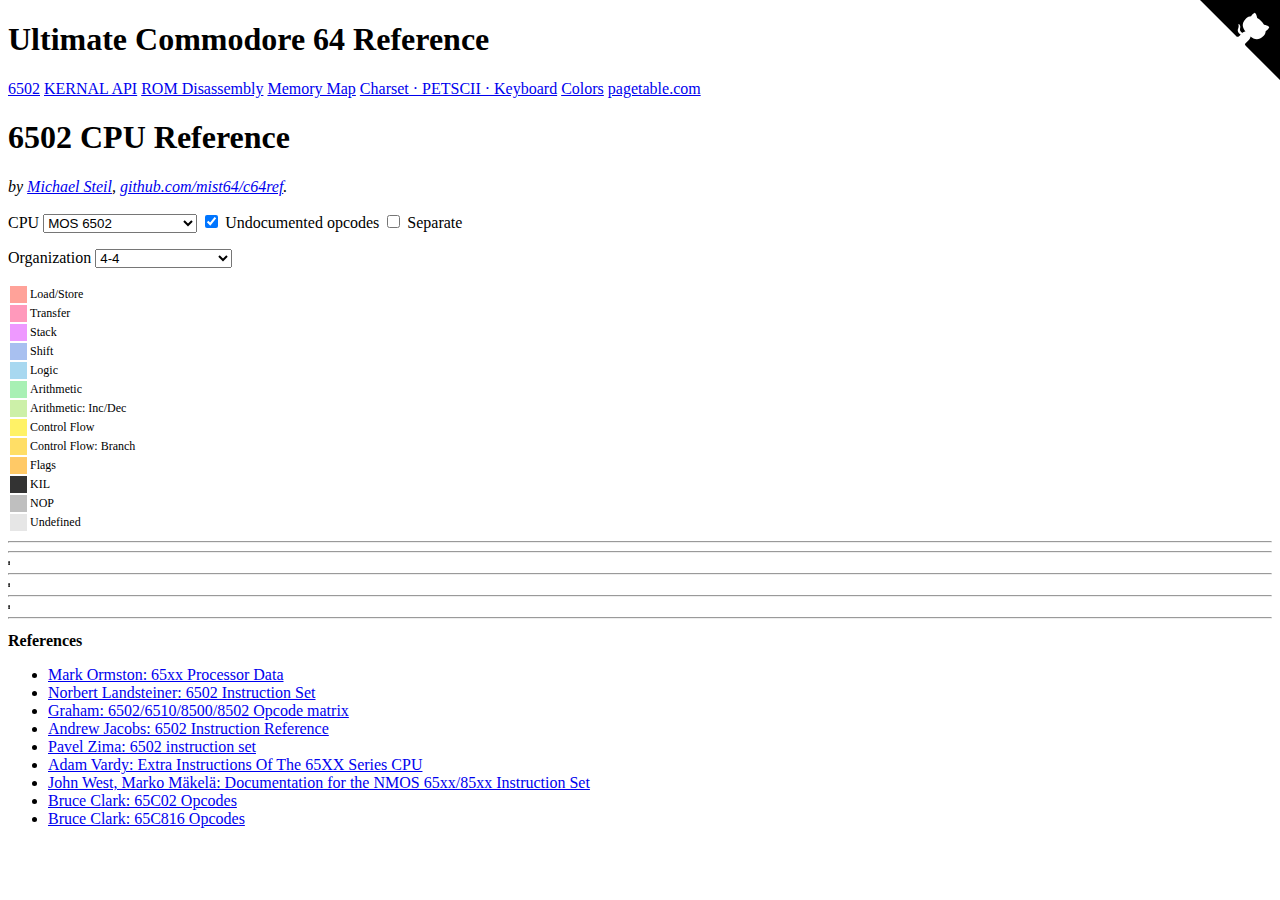
==== 6502/index.html @ 855c61d1 "6502: separation support for opcode table" ====
<!DOCTYPE html>
<html lang="en-US">
<head>
<meta http-equiv="Content-type" content="text/html; charset=utf-8" />
<title>6502 CPU | Ultimate C64 Reference</title>
<link rel="stylesheet" href="../style.css">
<script src="script.js"></script>
<style>

h2 {
	font-size: medium;
}

.opcode_table {
	border: none;
}

.opcode_table td {
	border: 1px solid white;
	height: 40px;
	width: 40px;
	font-size: 7.5pt;
	font-family: monospace;
	/* text-shadow: 1px 0px 2px white; */
}

.opcode_table th {
	font-size: 7.5pt;
	font-family: monospace;
	text-align: center;
	vertical-align: middle;
}

#mnemos_by_category td {
	padding: 8px;
}

#mnemos_by_category th {
	text-align: center;
}

#cycle_reference {
	font-size: 10pt;
}

#opcode_reference {
	font-size: 10pt;
}

#big_table {
	font-size: 10pt;
}

.disabled {
	pointer-events: none;
	opacity: 0.25;
}

.vertical {
   writing-mode: vertical-rl;
   transform:rotate(270deg);
   margin: 0px;
}
.vertical:before {
	content: '';
	padding-top: 110%;/* takes width as reference, + 10% for faking some extra padding */
	display: inline-block;
	vertical-align: middle;
}

.ill {
	background: repeating-linear-gradient(
		45deg,
		rgba(0, 0, 0, 0),
		rgba(0, 0, 0, 0) 2px,
		rgba(0, 0, 0, 0.1) 2px,
		rgba(0, 0, 0, 0.1) 4px
	);
}

.load {
	background-color: hsl(5, 100%, 80%); /* red */
}
.trans {
	background-color: hsl(340, 100%, 80%);
}
.stack {
	background-color: hsl(290, 100%, 80%); /* magenta */
}

.shift {
	background-color: hsl(220, 70%, 80%);
}
.logic {
	background-color: hsl(200, 70%, 80%);
}
.arith {
	background-color: hsl(130, 70%, 80%);
}
.inc {
	background-color: hsl(90, 70%, 80%);
}

.ctrl {
	background-color: hsl(55, 100%, 70%); /* yellow */
}
.bra {
	background-color: hsl(47, 100%, 70%); /* yellow-orange */
}
.flags {
	background-color: hsl(39, 100%, 70%); /* orange */
}

.kil {
	background-color: hsl(0, 0%, 20%);
	color: white;
}
.nop {
	background-color: hsl(0, 0%, 75%); /* light gray */
}
.undefined {
	background-color: hsl(0, 0%, 90%); /* gray */
}

</style>

</head>

<body>
	<a href="https://github.com/mist64/c64ref" class="github-corner" aria-label="View source on GitHub"><svg width="80" height="80" viewBox="0 0 250 250" style="fill:var(--main-color); color:#fff; position: absolute; top: 0; border: 0; right: 0;" aria-hidden="true"><path d="M0,0 L115,115 L130,115 L142,142 L250,250 L250,0 Z"></path><path d="M128.3,109.0 C113.8,99.7 119.0,89.6 119.0,89.6 C122.0,82.7 120.5,78.6 120.5,78.6 C119.2,72.0 123.4,76.3 123.4,76.3 C127.3,80.9 125.5,87.3 125.5,87.3 C122.9,97.6 130.6,101.9 134.4,103.2" fill="currentColor" style="transform-origin: 130px 106px;" class="octo-arm"></path><path d="M115.0,115.0 C114.9,115.1 118.7,116.5 119.8,115.4 L133.7,101.6 C136.9,99.2 139.9,98.4 142.2,98.6 C133.8,88.0 127.5,74.4 143.8,58.0 C148.5,53.4 154.0,51.2 159.7,51.0 C160.3,49.4 163.2,43.6 171.4,40.1 C171.4,40.1 176.1,42.5 178.8,56.2 C183.1,58.6 187.2,61.8 190.9,65.4 C194.5,69.0 197.7,73.2 200.1,77.6 C213.8,80.2 216.3,84.9 216.3,84.9 C212.7,93.1 206.9,96.0 205.4,96.6 C205.1,102.4 203.0,107.8 198.3,112.5 C181.9,128.9 168.3,122.5 157.7,114.1 C157.9,116.9 156.7,120.9 152.7,124.9 L141.0,136.5 C139.8,137.7 141.6,141.9 141.8,141.8 Z" fill="currentColor" class="octo-body"></path></svg></a><style>.github-corner:hover .octo-arm{animation:octocat-wave 560ms ease-in-out}@keyframes octocat-wave{0%,100%{transform:rotate(0)}20%,60%{transform:rotate(-25deg)}40%,80%{transform:rotate(10deg)}}@media (max-width:500px){.github-corner:hover .octo-arm{animation:none}.github-corner .octo-arm{animation:octocat-wave 560ms ease-in-out}}</style>
	<div class="topnav">
	    <h1>Ultimate Commodore 64 Reference</h1>
	    <a class="active" href="../6502/">6502</a>
	    <a href="../kernal/">KERNAL API</a>
	    <a href="../c64disasm/">ROM Disassembly</a>
	    <a href="../c64mem/">Memory Map</a>
	    <a href="../charset/">Charset · PETSCII · Keyboard</a>
	    <a href="../colors/">Colors</a>
	    <a class="home" href="https://www.pagetable.com/">pagetable.com</a>
	</div>
	<div class="main">
	<h1>6502 CPU Reference</h1>
	<p><i>by <a href="http://www.pagetable.com/">Michael Steil</a>, <a href="https://github.com/mist64/c64ref">github.com/mist64/c64ref</a>.</i></p>

	<p>
		<label for="cpu">CPU</label>
		<select name="cpu" id="cpu" onChange="show();">
			<option selected value="6502">MOS 6502</option>
			<option value="6502rorbug">MOS 6502 (ROR bug)</option>
			<option value="65dtv02">65DTV02</option>
			<option value="65c02">WDC 65C02/65SC02</option>
			<option value="r65c02">Rockwell R65C02</option>
			<option value="65c02s">WDC 65C02S</option>
			<option value="65ce02">CSG 65CE02</option>
			<option value="65c816">WDC 65C816</option>
		</select>
		<span id="showillegal_box">
			<input checked type="checkbox" id="showillegal" onclick="show()">
			<label for="showillegal">Undocumented opcodes</label>
			<span id="separateillegal_box">
				<input type="checkbox" id="separateillegal" onclick="show()">
				<label for="separateillegal">Separate</label>
			</span>
		</span>
	</p>

	<p>
		<label for="opcode_table_organization">Organization</label>
		<select name="opcode_table_organization" id="opcode_table_organization" onChange="show();">
			<option value="4-4">4-4</option>
			<option value="3-3-2a/h">3-3-2 A (horizontal)</option>
			<option value="3-3-2a/v">3-3-2 A (vertical)</option>
			<option value="3-3-2b/h">3-3-2 B (horizontal)</option>
			<option value="3-3-2b/v">3-3-2 B (vertical)</option>
		</select>
	</p>

	<table class="opcode_table" id="opcode_table1"></table>
	<table class="opcode_table" id="opcode_table2"></table>

	<table style="font-size: 9pt;">
		<tr>
			<td class="load"></td>
			<td>Load/Store</td>
		</tr>
		<tr>
			<td class="trans"></td>
			<td>Transfer</td>
		</tr>
		<tr>
			<td class="stack"></td>
			<td>Stack</td>
		</tr>
		<tr>
			<td class="shift"></td>
			<td>Shift</td>
		</tr>
		<tr>
			<td class="logic"></td>
			<td>Logic</td>
		</tr>
		<tr>
			<td class="arith"></td>
			<td>Arithmetic</td>
		</tr>
		<tr>
			<td class="inc"></td>
			<td>Arithmetic: Inc/Dec</td>
		</tr>
		<tr>
			<td class="ctrl" width="15px"></td>
			<td>Control Flow</td>
		</tr>
		<tr>
			<td class="bra"></td>
			<td>Control Flow: Branch</td>
		</tr>
		<tr>
			<td class="flags"></td>
			<td>Flags</td>
		</tr>
		<tr>
			<td class="kil"></td>
			<td>KIL</td>
		</tr>
		<tr>
			<td class="nop"></td>
			<td>NOP</td>
		</tr>
		<tr>
			<td class="undefined"></td>
			<td>Undefined</td>
		</tr>
	</table>

	<hr/>

	<div id="mnemos_by_category"></div>

	<hr/>

	<table id="cycle_reference1" border="1"></table>
	<table id="cycle_reference2" border="1"></table>

	<hr/>

	<table id="opcode_reference1" border="1"></table>
	<table id="opcode_reference2" border="1"></table>

	<hr/>

	<table id="big_table1" border="1"></table>
	<table id="big_table2" border="1"></table>

	<hr/>

	<div id="reference"></div>

	<h2>References</h2>

	<ul>
	<li><a href="http://anyplatform.net/media/guides/cpus/65xx%20Processor%20Data.txt">Mark Ormston: 65xx Processor Data</a></li>
	<li><a href="https://www.masswerk.at/6502/6502_instruction_set.html">Norbert Landsteiner: 6502 Instruction Set</a></li>
	<li><a href="http://www.oxyron.de/html/opcodes02.html">Graham: 6502/6510/8500/8502 Opcode matrix</a></li>
	<li><a href="http://www.obelisk.me.uk/6502/reference.html">Andrew Jacobs: 6502 Instruction Reference</a></li>
	<li><a href="https://pastraiser.com/cpu/6502/6502_opcodes.html">Pavel Zima: 6502 instruction set</a></li>
	<li><a href="http://www.ffd2.com/fridge/docs/6502-NMOS.extra.opcodes">Adam Vardy: Extra Instructions Of The 65XX Series CPU</a></li>
	<li><a href="http://unusedino.de/ec64/technical/misc/c64/64doc.html">John West, Marko Mäkelä: Documentation for the NMOS 65xx/85xx Instruction Set</a></li>
	<li><a href="http://6502.org/tutorials/65c02opcodes.html">Bruce Clark: 65C02 Opcodes</a></li>
	<li><a href="http://6502.org/tutorials/65c816opcodes.html">Bruce Clark: 65C816 Opcodes</a></li>

	</ul>

	</div>

</body>
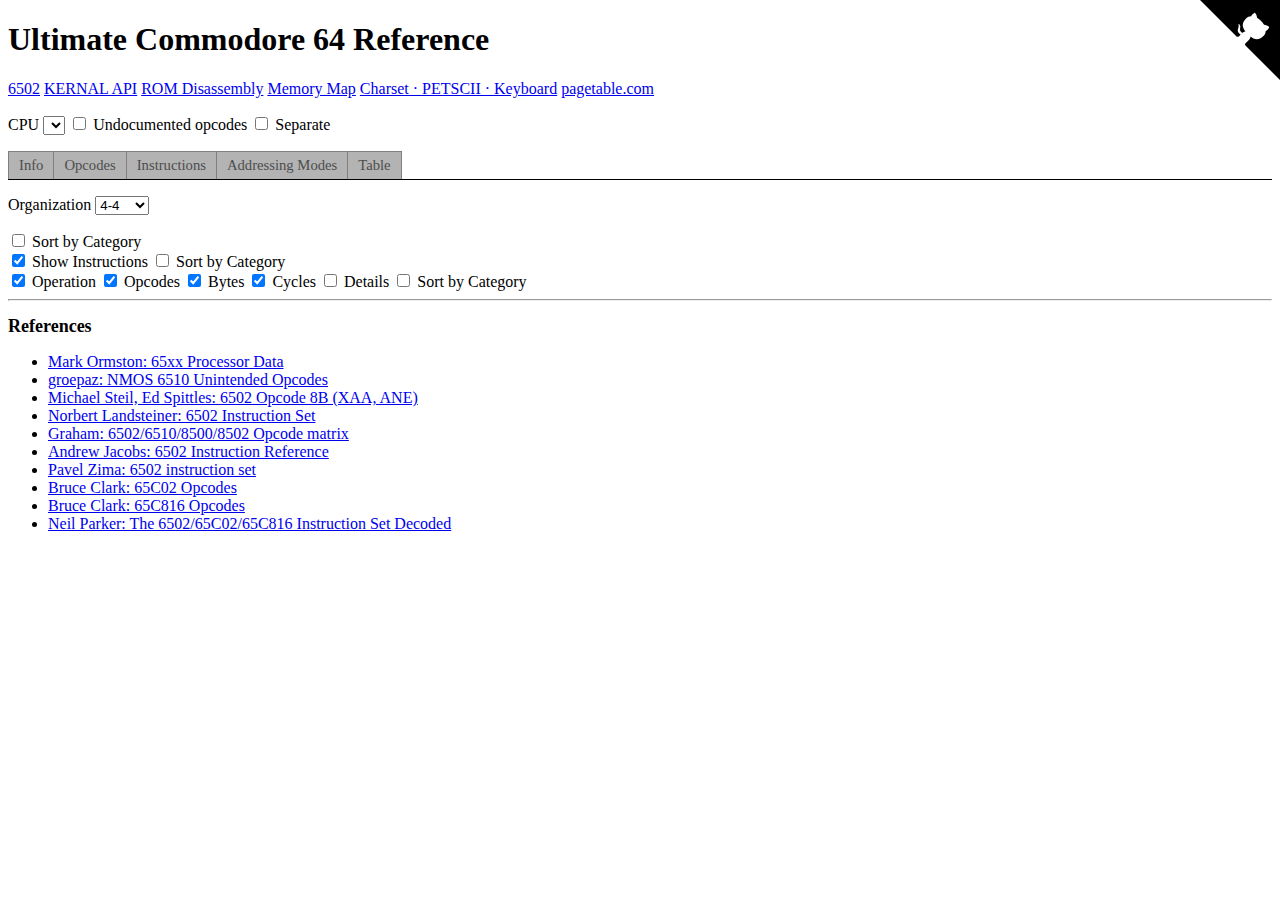
==== commit 15fbd502: "6502: enabled 6502 reference" ====
--- a/6502/index.html
+++ b/6502/index.html
@@ -7,8 +7,148 @@
 <script src="script.js"></script>
 <style>
 
+:root {
+	--box-background: #eef;
+	--box-border: gray;
+}
+
+input#tab0,
+input#tab1,
+input#tab2,
+input#tab3,
+input#tab4 {
+	display: none;
+}
+
+div#navigation {
+	border-bottom: 1px solid black;
+	margin-bottom: 10px;
+}
+
+nav label {
+	display: inline-block;
+	padding-left: 10px;
+	padding-right: 10px;
+	padding-top: 5px;
+	padding-bottom: 5px;
+	border-top: 1px solid var(--box-border);
+	border-right: 1px solid var(--box-border);
+	background: hsl(210,0%,70%);
+	color: hsl(210,0%,30%);
+	text-align: center;
+	font-size: 11pt;
+}
+
+nav label:nth-child(1) { border-left: 1px solid var(--box-border); }
+nav label:hover {
+	background: hsl(210, 0%, 60%);
+	color: black;
+}
+nav label:active {
+	background: hsl(210, 0%, 80%);
+	color: black;
+}
+
+#tab0:checked ~ div nav label[for="tab0"],
+#tab1:checked ~ div nav label[for="tab1"],
+#tab2:checked ~ div nav label[for="tab2"],
+#tab3:checked ~ div nav label[for="tab3"],
+#tab4:checked ~ div nav label[for="tab4"] {
+	background: var(--main-background);
+	color: black;
+	position: relative;
+	border-bottom: none;
+	font-weight: bold;
+}
+
+#tab0:checked ~ div nav label[for="tab0"]:after,
+#tab1:checked ~ div nav label[for="tab1"]:after,
+#tab2:checked ~ div nav label[for="tab2"]:after,
+#tab3:checked ~ div nav label[for="tab3"]:after,
+#tab4:checked ~ div nav label[for="tab4"]:after {
+	content: "";
+	display: block;
+	position: absolute;
+	height: 3px;
+	width: 100%;
+	background: var(--main-background);
+	left: 0;
+	bottom: -2px;
+}
+
 h2 {
+	font-size: large;
+}
+
+h3 {
 	font-size: medium;
+}
+
+.reference_card {
+	border-radius: 10px;
+	border: 1px solid black;
+	box-shadow: 2px 2px 10px gray;
+	background-color: white;
+	margin: 10px;
+	padding: 8px 22px;
+	width: 700px;
+	font-size: 11pt;
+}
+
+.reference_card_addmode {
+	border-radius: 10px;
+	border: 1px solid black;
+	box-shadow: 2px 2px 10px gray;
+	background-color: white;
+	margin: 10px;
+	padding: 8px 22px;
+	width: 350px;
+	font-size: 11pt;
+}
+
+.reference_table td,
+.reference_table th {
+	padding: 1px 10px;
+	vertical-align: middle;
+}
+
+.reference_table th {
+	padding: 5px 10px;
+}
+
+.reference_table {
+	width: 100%;
+}
+
+.reference_flags_table {
+	float: right;
+	margin: 16px 0px 10px 10px;
+	border: none;
+}
+
+
+.reference_flags_table tr  {
+    height: 1.5em;
+}
+
+
+.reference_flags_table th,
+.reference_flags_table td {
+	padding: 2px;
+	text-align: center;
+	vertical-align: middle;
+    width: 1.5em;
+	border-right: 1px solid gray;
+}
+
+.reference_flags_table th:last-child,
+.reference_flags_table td:last-child {
+	border-right: none;
+}
+
+
+.reference_flags_table td {
+	border-top: 1px solid lightgray;
 }
 
 .opcode_table {
@@ -31,8 +171,13 @@
 	vertical-align: middle;
 }
 
+#mnemos_by_category table {
+	border: none;
+}
+
 #mnemos_by_category td {
-	padding: 8px;
+	padding: 2px;
+	font-size: 11pt;
 }
 
 #mnemos_by_category th {
@@ -47,9 +192,118 @@
 	font-size: 10pt;
 }
 
-#big_table {
+.big_table {
+	overflow: scroll;
+	border: none;
+}
+.big_table td,
+.big_table th {
+	vertical-align: top;
+}
+
+.big_table {
+	border: none;
 	font-size: 10pt;
 }
+
+.big_table th {
+	border-top: 0px;
+	border-left: 1px dotted gray;
+}
+
+.big_table th.rotate {
+	border: none;
+	vertical-align: bottom;
+	height: 210px;
+	white-space: nowrap;
+}
+
+.big_table th.rotate > div {
+	transform:
+		translate(1px, -2px)
+		rotate(290deg);
+	width: 30px;
+}
+
+.big_table th.rotate > div > span {
+	padding: 4px 18px;
+	border-top: 2px solid black;
+}
+
+
+.big_table td {
+	border-top: 1px dotted white;
+	border-left: 1px dotted gray;
+	padding: 1px 2px;
+}
+
+.big_table tr:nth-child(2n+3) {
+	background: #fff;
+}
+
+.big_table th.leading,
+.big_table td.leading {
+	border-left: 2px solid black;
+}
+
+.opcode,
+.cycles,
+.bytes,
+.flag {
+	text-align: center;
+}
+
+th.operation,
+td.operation {
+	white-space: nowrap;
+}
+
+th.opcode,
+td.opcode {
+	width: 2em;
+	background: #ccc5;
+}
+
+th.bytes,
+td.bytes {
+	width: 1em;
+	background: #ddd5;
+}
+
+th.cycles,
+td.cycles {
+	background: #eee5;
+}
+
+td.cycles {
+	width: 2em;
+	white-space: nowrap;
+}
+
+
+th.cycles.detailed,
+td.cycles.detailed {
+}
+
+th.flag,
+td.flag {
+	width: 1em;
+}
+
+.info_logo {
+	float: right;
+	max-height: 100px;
+	max-width: 200px;
+	top: 20px;
+	right: 20px;
+}
+
+.bug_box {
+	border: 1px solid red;
+	padding: 5px;
+}
+
+
 
 .disabled {
 	pointer-events: none;
@@ -78,48 +332,87 @@
 	);
 }
 
-.load {
-	background-color: hsl(5, 100%, 80%); /* red */
-}
-.trans {
-	background-color: hsl(340, 100%, 80%);
-}
-.stack {
-	background-color: hsl(290, 100%, 80%); /* magenta */
-}
-
-.shift {
-	background-color: hsl(220, 70%, 80%);
-}
-.logic {
-	background-color: hsl(200, 70%, 80%);
-}
-.arith {
-	background-color: hsl(130, 70%, 80%);
-}
-.inc {
-	background-color: hsl(90, 70%, 80%);
-}
-
-.ctrl {
-	background-color: hsl(55, 100%, 70%); /* yellow */
-}
-.bra {
-	background-color: hsl(47, 100%, 70%); /* yellow-orange */
-}
-.flags {
-	background-color: hsl(39, 100%, 70%); /* orange */
-}
-
-.kil {
-	background-color: hsl(0, 0%, 20%);
-	color: white;
-}
-.nop {
-	background-color: hsl(0, 0%, 75%); /* light gray */
-}
-.undefined {
-	background-color: hsl(0, 0%, 90%); /* gray */
+.ill_big {
+	background: repeating-linear-gradient(
+		45deg,
+		rgba(0, 0, 0, 0),
+		rgba(0, 0, 0, 0) 10px,
+		rgba(0, 0, 0, 0.05) 10px,
+		rgba(0, 0, 0, 0.05) 20px
+	);
+}
+
+.load { background-color: hsl(5, 100%, 80%); }
+.trans { background-color: hsl(340, 100%, 80%); }
+.stack { background-color: hsl(290, 100%, 80%); }
+.shift { background-color: hsl(220, 70%, 80%); }
+.logic { background-color: hsl(200, 70%, 80%); }
+.arith { background-color: hsl(130, 70%, 80%); }
+.inc { background-color: hsl(90, 70%, 80%); }
+.ctrl { background-color: hsl(55, 100%, 70%); }
+.bra { background-color: hsl(47, 100%, 70%); }
+.flags { background-color: hsl(39, 100%, 70%); }
+.kil { background-color: hsl(0, 0%, 20%); color: white; }
+.nop { background-color: hsl(0, 0%, 75%); }
+.undefined { background-color: hsl(0, 0%, 90%); }
+
+.load_light { background-color: hsl(5, 100%, 95%); }
+.trans_light { background-color: hsl(340, 100%, 95%); }
+.stack_light { background-color: hsl(290, 100%, 95%); }
+.shift_light { background-color: hsl(220, 70%, 95%); }
+.logic_light { background-color: hsl(200, 70%, 95%); }
+.arith_light { background-color: hsl(130, 70%, 95%); }
+.inc_light { background-color: hsl(90, 70%, 95%); }
+.ctrl_light { background-color: hsl(55, 100%, 92.5%); }
+.bra_light { background-color: hsl(47, 100%, 92.5%); }
+.flags_light { background-color: hsl(39, 100%, 92.5%); }
+.kil_light { background-color: hsl(0, 0%, 70%); }
+.nop_light { background-color: hsl(0, 0%, 93.75%); }
+.undefined_light { background-color: hsl(0, 0%, 97.5%); }
+
+/* https://stackoverflow.com/questions/34610932/tree-like-structure-for-nested-ul-lis */
+/*
+* {margin: 0; padding: 0; list-style: none;}
+ul li {
+  margin-left: 15px;
+  position: relative;
+  padding-left: 5px;
+}
+ul li::before {
+  content: " ";
+  position: absolute;
+  width: 1px;
+  background-color: #000;
+  top: 5px;
+  bottom: -12px;
+  left: -10px;
+}
+body > ul > li:first-child::before {top: 12px;}
+ul li:not(:first-child):last-child::before {display: none;}
+ul li:only-child::before {
+  display: list-item;
+  content: " ";
+  position: absolute;
+  width: 1px;
+  background-color: #000;
+  top: 5px;
+  bottom: 7px;
+  height: 7px;
+  left: -10px;
+}
+ul li::after {
+  content: " ";
+  position: absolute;
+  left: -10px;
+  width: 10px;
+  height: 1px;
+  background-color: #000;
+  top: 12px;
+}
+*/
+
+.selected_cpu {
+	background-color: red;
 }
 
 </style>
@@ -135,27 +428,18 @@
 	    <a href="../c64disasm/">ROM Disassembly</a>
 	    <a href="../c64mem/">Memory Map</a>
 	    <a href="../charset/">Charset · PETSCII · Keyboard</a>
-	    <a href="../colors/">Colors</a>
+<!--	    <a href="../colors/">Colors</a>-->
 	    <a class="home" href="https://www.pagetable.com/">pagetable.com</a>
 	</div>
 	<div class="main">
-	<h1>6502 CPU Reference</h1>
-	<p><i>by <a href="http://www.pagetable.com/">Michael Steil</a>, <a href="https://github.com/mist64/c64ref">github.com/mist64/c64ref</a>.</i></p>
+<!--	<h1>6502 CPU Reference</h1>-->
+<!--	<p><i>by <a href="http://www.pagetable.com/">Michael Steil</a>, <a href="https://github.com/mist64/c64ref">github.com/mist64/c64ref</a>.</i></p>-->
 
 	<p>
 		<label for="cpu">CPU</label>
-		<select name="cpu" id="cpu" onChange="show();">
-			<option selected value="6502">MOS 6502</option>
-			<option value="6502rorbug">MOS 6502 (ROR bug)</option>
-			<option value="65dtv02">65DTV02</option>
-			<option value="65c02">WDC 65C02/65SC02</option>
-			<option value="r65c02">Rockwell R65C02</option>
-			<option value="65c02s">WDC 65C02S</option>
-			<option value="65ce02">CSG 65CE02</option>
-			<option value="65c816">WDC 65C816</option>
-		</select>
+		<select name="cpu" id="cpu" onChange="show();"></select>
 		<span id="showillegal_box">
-			<input checked type="checkbox" id="showillegal" onclick="show()">
+			<input type="checkbox" id="showillegal" onclick="show()">
 			<label for="showillegal">Undocumented opcodes</label>
 			<span id="separateillegal_box">
 				<input type="checkbox" id="separateillegal" onclick="show()">
@@ -164,113 +448,106 @@
 		</span>
 	</p>
 
-	<p>
-		<label for="opcode_table_organization">Organization</label>
-		<select name="opcode_table_organization" id="opcode_table_organization" onChange="show();">
-			<option value="4-4">4-4</option>
-			<option value="3-3-2a/h">3-3-2 A (horizontal)</option>
-			<option value="3-3-2a/v">3-3-2 A (vertical)</option>
-			<option value="3-3-2b/h">3-3-2 B (horizontal)</option>
-			<option value="3-3-2b/v">3-3-2 B (vertical)</option>
-		</select>
-	</p>
-
-	<table class="opcode_table" id="opcode_table1"></table>
-	<table class="opcode_table" id="opcode_table2"></table>
-
-	<table style="font-size: 9pt;">
-		<tr>
-			<td class="load"></td>
-			<td>Load/Store</td>
-		</tr>
-		<tr>
-			<td class="trans"></td>
-			<td>Transfer</td>
-		</tr>
-		<tr>
-			<td class="stack"></td>
-			<td>Stack</td>
-		</tr>
-		<tr>
-			<td class="shift"></td>
-			<td>Shift</td>
-		</tr>
-		<tr>
-			<td class="logic"></td>
-			<td>Logic</td>
-		</tr>
-		<tr>
-			<td class="arith"></td>
-			<td>Arithmetic</td>
-		</tr>
-		<tr>
-			<td class="inc"></td>
-			<td>Arithmetic: Inc/Dec</td>
-		</tr>
-		<tr>
-			<td class="ctrl" width="15px"></td>
-			<td>Control Flow</td>
-		</tr>
-		<tr>
-			<td class="bra"></td>
-			<td>Control Flow: Branch</td>
-		</tr>
-		<tr>
-			<td class="flags"></td>
-			<td>Flags</td>
-		</tr>
-		<tr>
-			<td class="kil"></td>
-			<td>KIL</td>
-		</tr>
-		<tr>
-			<td class="nop"></td>
-			<td>NOP</td>
-		</tr>
-		<tr>
-			<td class="undefined"></td>
-			<td>Undefined</td>
-		</tr>
-	</table>
+<!--	<div id="tree"></div> -->
+
+	<input id="tab0" type="radio" name="tabs" onchange="show();"/>
+	<input id="tab1" type="radio" name="tabs" onchange="show();"/>
+	<input id="tab2" type="radio" name="tabs" onchange="show();"/>
+	<input id="tab3" type="radio" name="tabs" onchange="show();"/>
+	<input id="tab4" type="radio" name="tabs" onchange="show();"/>
+	<div id="navigation">
+		<nav>
+			<label for="tab0">Info</label><!--
+			--><label for="tab1">Opcodes</label><!--
+			--><label for="tab2">Instructions</label><!--
+			--><label for="tab3">Addressing Modes</label><!--
+			--><label for="tab4">Table</label>
+		</nav>
+	</div>
+
+	<div id="tab0c">
+		<div id="info_div"></div>
+		<div id="registers_div"></div>
+		<div id="flags_div"></div>
+		<div id="vectors_div"></div>
+	</div>
+
+	<div id="tab1c">
+		<p>
+			<label for="opcode_table_organization">Organization</label>
+			<select name="opcode_table_organization" id="opcode_table_organization" onChange="show();">
+				<option value="4-4">4-4</option>
+				<option value="3-3-2/h">3-3-2</option>
+<!--				<option value="3-3-2/h">3-3-2 (horizontal)</option>
+				<option value="3-3-2/v">3-3-2 (vertical)</option>-->
+			</select>
+		</p>
+
+		<div id="opcode_div1"></div>
+		<div id="opcode_div2"></div>
+		<div id="legend1"></div>
+	</div>
+
+	<div id="tab2c">
+		<div id="mnemos_by_category"></div>
+		<input type="checkbox" id="sortbycat2" onclick="show()">
+		<label for="sortbycat2">Sort by Category</label>
+		<div id="reference1"></div>
+		<div id="reference2"></div>
+	</div>
+
+
+	<div id="tab3c">
+		<input checked type="checkbox" id="showinstructions" onclick="show()">
+		<label for="showinstructions">Show Instructions</label>
+		<span id="sortbycat3_box">
+			<input type="checkbox" id="sortbycat3" onclick="show()">
+			<label for="sortbycat3">Sort by Category</label>
+		</span>
+		<div id="addmode_div"></div>
+	</div>
+
+
+	<div id="tab4c">
+		<input checked type="checkbox" id="showoperation" onclick="show()">
+		<label for="showoperation">Operation</label>
+		<input checked type="checkbox" id="showopcodes" onclick="show()">
+		<label for="showopcodes">Opcodes</label>
+		<input checked type="checkbox" id="showbytes" onclick="show()">
+		<label for="showbytes">Bytes</label>
+		<input checked type="checkbox" id="showcycles" onclick="show()">
+		<label for="showcycles">Cycles</label>
+		<span id="cycledetails_box">
+			<input type="checkbox" id="cycledetails" onclick="show()">
+			<label for="cycledetails">Details</label>
+		</span>
+		<input type="checkbox" id="sortbycat1" onclick="show()">
+		<label for="sortbycat1">Sort by Category</label>
+
+		<div id="big_table_div1"></div>
+		<div id="big_table_div2"></div>
+
+		<div id="legend2"></div>
+	</div>
 
 	<hr/>
-
-	<div id="mnemos_by_category"></div>
-
-	<hr/>
-
-	<table id="cycle_reference1" border="1"></table>
-	<table id="cycle_reference2" border="1"></table>
-
-	<hr/>
-
-	<table id="opcode_reference1" border="1"></table>
-	<table id="opcode_reference2" border="1"></table>
-
-	<hr/>
-
-	<table id="big_table1" border="1"></table>
-	<table id="big_table2" border="1"></table>
-
-	<hr/>
-
-	<div id="reference"></div>
 
 	<h2>References</h2>
 
 	<ul>
 	<li><a href="http://anyplatform.net/media/guides/cpus/65xx%20Processor%20Data.txt">Mark Ormston: 65xx Processor Data</a></li>
+	<li><a href="https://csdb.dk/release/?id=185341">groepaz: NMOS 6510 Unintended Opcodes</a></li>
+	<li><a href="http://visual6502.org/wiki/index.php%3Ftitle%3D6502_Opcode_8B_(XAA,_ANE)">Michael Steil, Ed Spittles: 6502 Opcode 8B (XAA, ANE)</a></li>
 	<li><a href="https://www.masswerk.at/6502/6502_instruction_set.html">Norbert Landsteiner: 6502 Instruction Set</a></li>
 	<li><a href="http://www.oxyron.de/html/opcodes02.html">Graham: 6502/6510/8500/8502 Opcode matrix</a></li>
 	<li><a href="http://www.obelisk.me.uk/6502/reference.html">Andrew Jacobs: 6502 Instruction Reference</a></li>
 	<li><a href="https://pastraiser.com/cpu/6502/6502_opcodes.html">Pavel Zima: 6502 instruction set</a></li>
-	<li><a href="http://www.ffd2.com/fridge/docs/6502-NMOS.extra.opcodes">Adam Vardy: Extra Instructions Of The 65XX Series CPU</a></li>
-	<li><a href="http://unusedino.de/ec64/technical/misc/c64/64doc.html">John West, Marko Mäkelä: Documentation for the NMOS 65xx/85xx Instruction Set</a></li>
 	<li><a href="http://6502.org/tutorials/65c02opcodes.html">Bruce Clark: 65C02 Opcodes</a></li>
 	<li><a href="http://6502.org/tutorials/65c816opcodes.html">Bruce Clark: 65C816 Opcodes</a></li>
-
+	<li><a href="http://nparker.llx.com/a2/opcodes.html">Neil Parker: The 6502/65C02/65C816 Instruction Set Decoded</a></li>
 	</ul>
 
 	</div>
 
 </body>
+</html>
